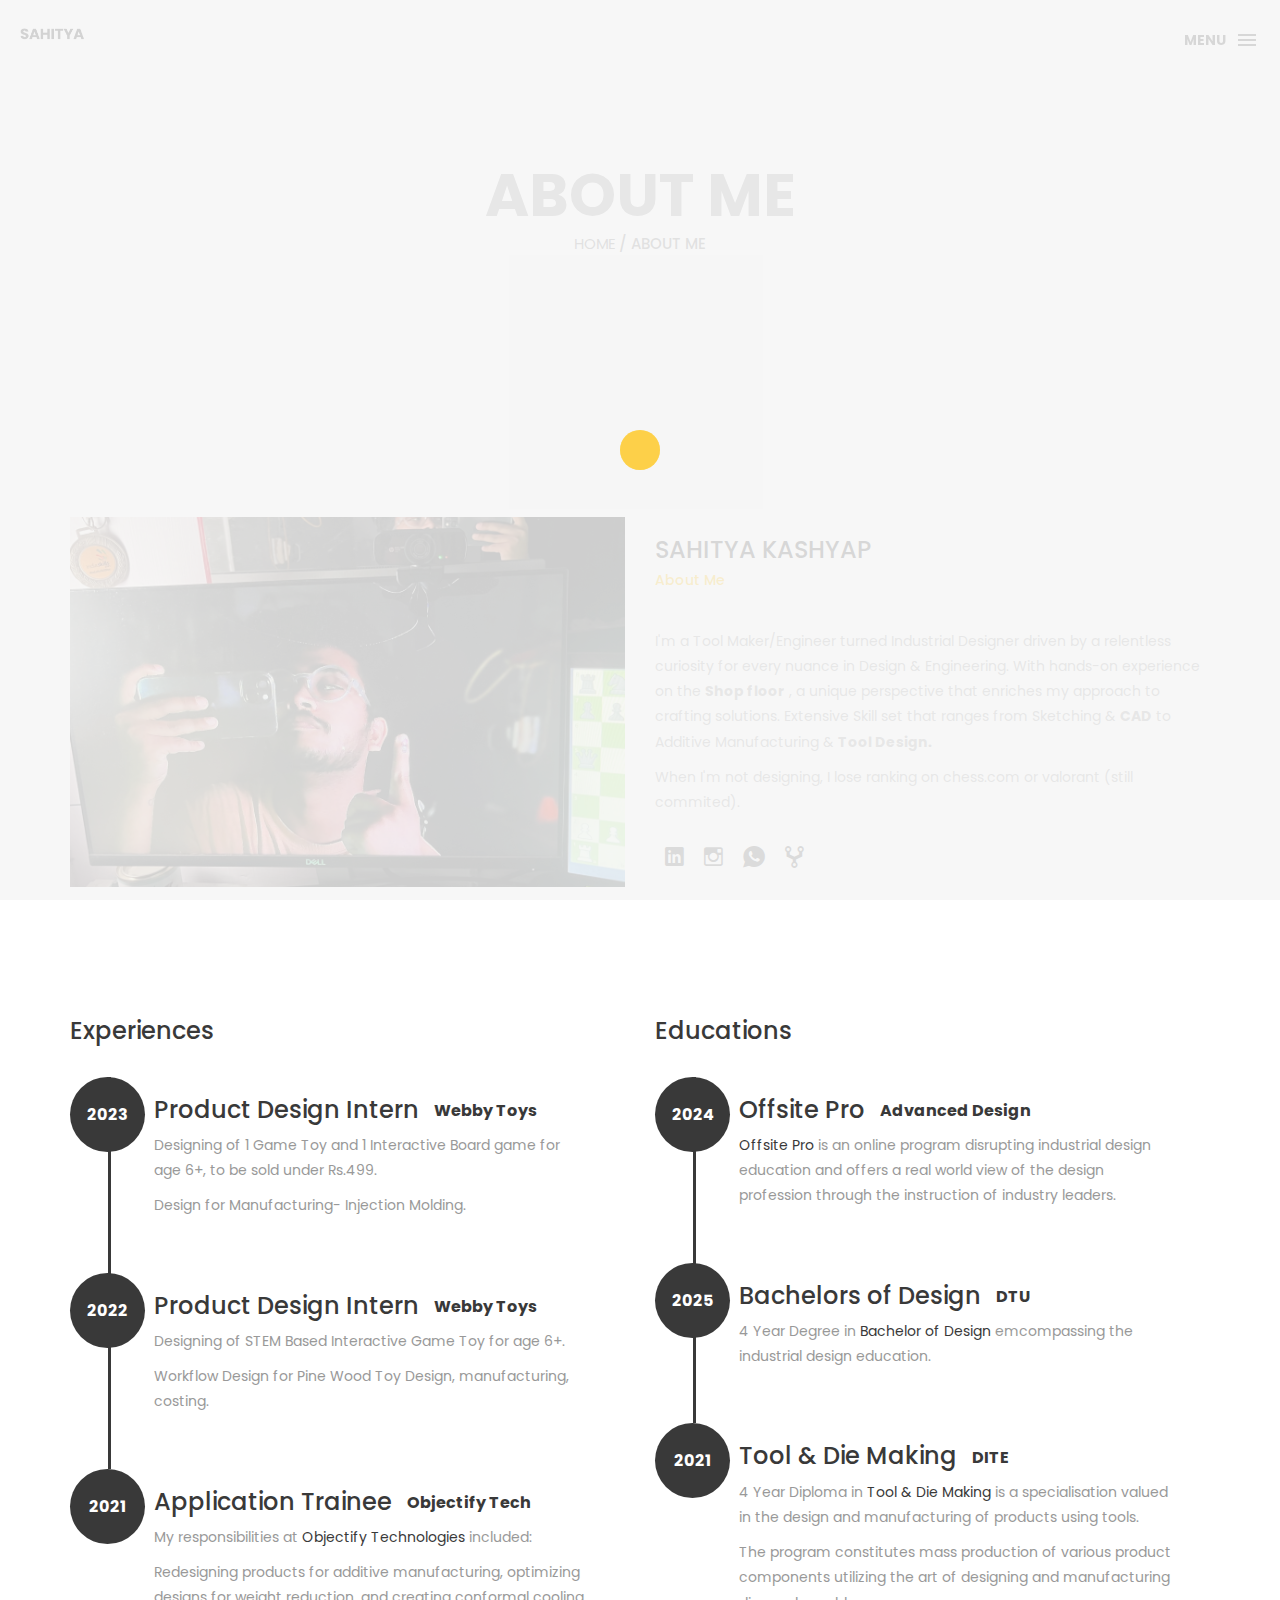
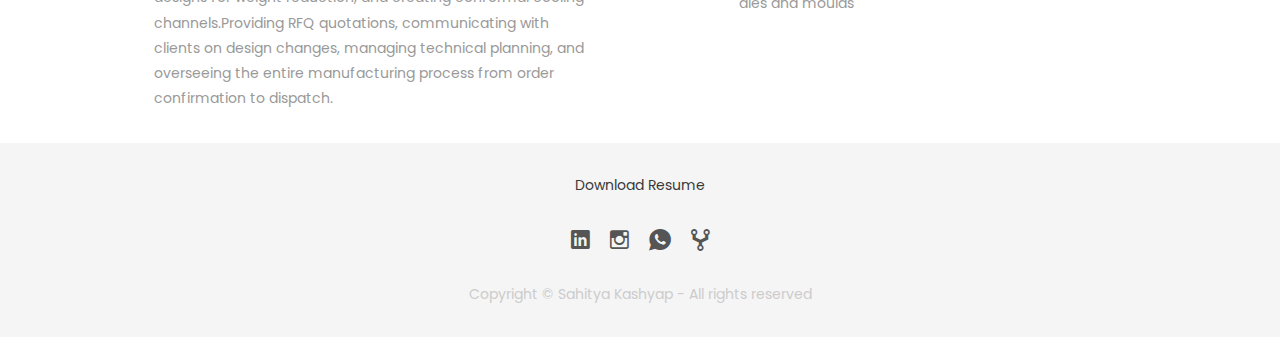
==== about.html @ f67cb6c8 "s" ====
<!DOCTYPE html>
<html lang="en">

<head>
    <meta charset="utf-8">
    <meta http-equiv="X-UA-Compatible" content="IE=edge">
    <meta name="viewport" content="width=device-width, initial-scale=1">
    <!-- The above 3 meta tags *must* come first in the head; any other head content must come *after* these tags -->
    <title>About me | Industrial Design Portfolio</title>
    <meta name="description" content="Passionate Engineer turned Industrial Designer, exploring the nuances of design and engineering with a diverse skillset. Curiosity drives innovation."/>
    <meta name="keyword" content="Industrial Designer, Indian Industrial Designer, Computational Designer, Rhino, Surface Modelling, CAD Expert, CAD, Modelling, Realistic Rendering, Rendering, Designer, Hire Designer, Good Designer, Designer in India, Engineer, Design Engineer"/>
    <meta name="author" content="Sahitya Kashyap"/>
    <link href="https://sahityakashyap.in/" rel="canonical"/>

    <link rel="apple-touch-icon" sizes="180x180" href="favicons/apple-touch-icon.png">
    <link rel="icon" type="image/png" sizes="32x32" href="favicons/favicon-32x32.png">
    <link rel="icon" type="image/png" sizes="16x16" href="favicons/favicon-16x16.png">
    <link rel="icon" type="image/png" sizes="48x48" href="favicons/favicon-48x48.png">
    <link rel="manifest" href="favicons/site.webmanifest">
    <link rel="mask-icon" href="favicons/safari-pinned-tab.svg" color="#5bbad5">
    <link rel="shortcut icon" href="favicons/favicon.ico">

    <!-- Bootstrap -->
    <link href="css/bootstrap.min.css" rel="stylesheet">
    <link href="ionicons/css/ionicons.min.css" rel="stylesheet">

    <!-- main css -->
    <link href="css/style.css" rel="stylesheet">


    <!-- modernizr -->
    <script src="js/modernizr.js"></script>

    <!-- HTML5 shim and Respond.js for IE8 support of HTML5 elements and media queries -->
    <!-- WARNING: Respond.js doesn't work if you view the page via file:// -->
    <!--[if lt IE 9]>
      <script src="https://oss.maxcdn.com/html5shiv/3.7.2/html5shiv.min.js"></script>
      <script src="https://oss.maxcdn.com/respond/1.4.2/respond.min.js"></script>
    <![endif]-->
</head>

<body>

    <!-- Preloader -->
    <div id="preloader">
        <div class="pre-container">
            <div class="spinner">
                <div class="double-bounce1"></div>
                <div class="double-bounce2"></div>
            </div>
        </div>
    </div>
    <!-- end Preloader -->

    <div class="container-fluid"> 
       <!-- box-header -->
        <header class="box-header">
            <div class="box-logo">
                <a href="index.html"><img src="img/logo.png" width="70" alt="Logo"></a>
            </div>
            <!-- box-nav -->
            <a class="box-primary-nav-trigger" href="#0">
                <span class="box-menu-text">Menu</span><span class="box-menu-icon"></span>
            </a>
        </header>
        <!-- end box-header -->
        
        <!-- nav -->
        <nav>
            <ul class="box-primary-nav">
                <!-- <li class="box-label">About me</li> -->
                
                <li><a href="index.html">Intro</a></li>
                <li><a href="about.html">About me</a> <i class="ion-ios-circle-filled color"></i></li>
                <li><a href="services.html">services</a></li>
                <li><a href="portfolio.html">portfolio</a></li>
                <li><a href="contact.html">contact me</a></li>

                <li class="box-label">Follow me</li>

                <li class="box-social"><a href="https://www.linkedin.com/in/sahityakashyap/"><i class="ion-social-linkedin"></i></a></li>
                <li class="box-social"><a href="https://www.instagram.com/sahityakashyap.in/"><i class="ion-social-instagram-outline"></i></a></li>
                <li class="box-social"><a href="https://api.whatsapp.com/send/?phone=8800633820&text&type=phone_number&app_absent=0"><i class="ion-social-whatsapp"></i></a></li>
                <li class="box-social"><a href="https://www.behance.net/sahityakashyap"><i class="ion-network"></i></a></li>
            </ul>
        </nav>
        <!-- end nav -->  
    </div>
    
    <!-- Top bar -->
    <div class="top-bar">
        <h1>About Me</h1>
        <p><a href="#">Home</a> / About me</p>
    </div>
    <!-- end Top bar -->
    
    <!-- Main container -->
    <div class="container main-container clearfix"> 
        <div class="col-md-6">
            <img src="img/My lore.png" class="img-responsive" alt="" />
        </div>
        <div class="col-md-6">
           <h3 class="uppercase">Sahitya Kashyap </h3>
           <h5>About Me</h5>
           <div class="h-30"></div>
            <p>I'm a Tool Maker/Engineer turned Industrial Designer driven by a relentless curiosity for every nuance in Design & Engineering. With hands-on experience on the <b>Shop floor</b> , a unique perspective that enriches my approach to crafting solutions. Extensive Skill set that ranges from Sketching & <b>CAD</b> to Additive Manufacturing & <b>Tool Design.</b></p>

            <p>When I'm not designing, I lose ranking on chess.com or valorant (still commited).</p>
            <div class="h-10"></div>
            <ul class="social-ul">
                <li class="box-social"><a href="https://www.linkedin.com/in/sahityakashyap/"><i class="ion-social-linkedin"></i></a></li>
                <li class="box-social"><a href="https://www.instagram.com/sahityakashyap.in/"><i class="ion-social-instagram-outline"></i></a></li>
                <li class="box-social"><a href="https://api.whatsapp.com/send/?phone=8800633820&text&type=phone_number&app_absent=0"><i class="ion-social-whatsapp"></i></a></li>
                <li class="box-social"><a href="https://www.behance.net/sahityakashyap"><i class="ion-network"></i></a></li>
            </ul>
        </div>
    </div>

    <!-- FEATURES -->
    <section class="resume py-5 d-lg-flex justify-content-center align-items-center" id="resume">
        <div class="container">
            <div class="row">

                <div class="col-lg-6 col-12">
                  <h3 class="mb-4">Experiences</h3>

                    <div class="timeline">
                        <div class="timeline-wrapper">
                             <div class="timeline-yr">
                                  <span>2023</span>
                             </div>
                             <div class="timeline-info">
                                  <h3><span>Product Design Intern</span><small>Webby Toys</small></h3>
                                  <p>Designing of 1 Game Toy and 1 Interactive Board game for age 6+, to be sold under Rs.499.</p>
                                  <p>Design for Manufacturing- Injection Molding.</p>
                             </div>
                        </div>

                        <div class="timeline-wrapper">
                            <div class="timeline-yr">
                                <span>2022</span>
                            </div>
                            <div class="timeline-info">
                                <h3><span>Product Design Intern</span><small>Webby Toys</small></h3>
                                <p>Designing of STEM Based Interactive Game Toy for age 6+.</p>
                                <p>Workflow Design for Pine Wood Toy Design, manufacturing, costing.</p>
                           </div>
                        </div>

                        <div class="timeline-wrapper">
                            <div class="timeline-yr">
                                <span>2021</span>
                            </div>
                            <div class="timeline-info">
                                <h3><span>Application Trainee</span><small>Objectify Tech</small></h3>
                                <p>My responsibilities at<a rel="nofollow" href="https://objectify.co.in/"> Objectify Technologies</a> included:</p>
                                <p>Redesigning products for additive manufacturing, optimizing designs for weight reduction, and creating conformal cooling channels.Providing RFQ quotations, communicating with clients on design changes, managing technical planning, and overseeing the entire manufacturing process from order confirmation to dispatch.</p>
                            </div>
                        </div>

                    </div>
                </div>

                <div class="col-lg-6 col-12">
                  <h3 class="mb-4 mobile-mt-2">Educations</h3>

                    <div class="timeline">
                        <div class="timeline-wrapper">
                             <div class="timeline-yr">
                                  <span>2024</span>
                             </div>
                             <div class="timeline-info">
                                  <h3><span>Offsite Pro</span><small>Advanced Design</small></h3>
                                  <p><a rel="nofollow" href="https://advdes.org/pro">Offsite Pro</a> is an online program disrupting industrial design education and offers a real world view of the design profession through the instruction of industry leaders.</p>
                                </div>
                        </div>

                        <div class="timeline-wrapper">
                            <div class="timeline-yr">
                                <span>2025</span>
                            </div>
                            <div class="timeline-info">
                                <h3><span>Bachelors of Design</span><small>DTU</small></h3>
                                <p>4 Year Degree in<a rel="nofollow" href="https://www.dtu.ac.in/Web/Departments/design/about/index.php"> Bachelor of Design</a> emcompassing the industrial design education.</p>
                            </div>
                        </div>
                        
                        <div class="timeline-wrapper">
                            <div class="timeline-yr">
                                <span>2021</span>
                            </div>
                            <div class="timeline-info">
                                <h3><span>Tool & Die Making</span><small>DITE</small></h3>
                                <p>4 Year Diploma in<a rel="nofollow" href="https://dseu.ac.in/diplomacourse/diploma-in-tool-and-die-making/index.html"> Tool & Die Making </a> is a specialisation valued in the design and manufacturing of products using tools.</p>
                                <p>The program constitutes mass production of various product components utilizing the art of designing and manufacturing dies and moulds</p>
                            </div>
                        </div>

                    </div>
                </div>
                
            </div>
        </div>
    </section>
    <!-- end Main container -->


    <!-- footer -->
    <footer>
        <p><a rel="nofollow" href="https://drive.usercontent.google.com/download?id=1GEXtBntq0FdfXy9fyE4nS1nMZt630KIo&export=download&authuser=1">Download Resume</a></p>
        <div class="h-10"></div>
        <ul class="social-ul">
            <li class="box-social"><a href="https://www.linkedin.com/in/sahityakashyap/"><i class="ion-social-linkedin"></i></a></li>
            <li class="box-social"><a href="https://www.instagram.com/sahityakashyap.in/"><i class="ion-social-instagram-outline"></i></a></li>
            <li class="box-social"><a href="https://api.whatsapp.com/send/?phone=8800633820&text&type=phone_number&app_absent=0"><i class="ion-social-whatsapp"></i></a></li>
            <li class="box-social"><a href="https://www.behance.net/sahityakashyap"><i class="ion-network"></i></a></li>
        </ul>
        </div>
        <div class="container-fluid">
            <p class="copyright">Copyright © Sahitya Kashyap - All rights reserved</p>
        </div>
    </footer>
    <!-- end footer -->
    
    <!-- back to top -->
    <a href="#0" class="cd-top"><i class="ion-android-arrow-up"></i></a>
    <!-- end back to top -->



    <!-- jQuery -->
    <script src="js/jquery-2.1.1.js"></script>
    <!--  plugins -->
    <script src="js/bootstrap.min.js"></script>
    <script src="js/menu.js"></script>
    <script src="js/animated-headline.js"></script>
    <script src="js/isotope.pkgd.min.js"></script>


    <!--  custom script -->
    <script src="js/custom.js"></script>

</body>

</html>
---- css/style.css ----
/*
* Box Theme
* Created by : Ahmed Eissa
* website : www.ahmedessa.net
* behance : https://www.behance.net/3essa
*/


/* Table of Content
==================================================
	- Google fonts & font family -
	- General -
    - typography -
    - Preloader -
	- Header -
    - box intro section -
    - Portfoilo section -
    - Footer -
    - About page -
    - Services page -
    - contact page -
    - Portfolio single page -
    - Responsive media queries -
*/


/* Google fonts & font family
==================================================*/

@import url(https://fonts.googleapis.com/css?family=Poppins:400,500,600,700);

/* General
==================================================*/

html,
body {
    height: 100%;
    font-family: 'Poppins', sans-serif;
    line-height: 1.8;
    color: #999
}

.no-padding {
    padding-left: 0;
    padding-right: 0;
}

.no-padding [class^="col-"] {
    padding-left: 0;
    padding-right: 0;
}

.main-container {
    padding: 100px 0;
}

.center {
    text-align: center;
}

a {
    -webkit-transition: all .3s;
    transition: all .3s
}

.uppercase {
    text-transform: uppercase;
}

.h-30 {
    height: 30px
}

.h-10 {
    height: 10px
}

.color {
    color: #ffbf00;
    font-size: 11px;
}


/* typography
==================================================*/

h1 {
    color: #232323;
    font-size: 60px;
    text-transform: uppercase;
}

h3 {
    color: #393939;
}

h5 {
    color: #ffbf00;
}


/* preloader
==================================================*/

#preloader {
    position: fixed;
    top: 0;
    left: 0;
    right: 0;
    bottom: 0;
    background-color: #f5f5f5;
    /* change if the mask should be a color other than white */
    z-index: 1000;
    /* makes sure it stays on top */
}

.pre-container {
    position: absolute;
    left: 50%;
    top: 50%;
    bottom: auto;
    right: auto;
    -webkit-transform: translateX(-50%) translateY(-50%);
    transform: translateX(-50%) translateY(-50%);
    text-align: center;
}

.spinner {
    width: 40px;
    height: 40px;
    position: relative;
    margin: 100px auto;
}

.double-bounce1,
.double-bounce2 {
    width: 100%;
    height: 100%;
    border-radius: 50%;
    background-color: #ffbf00;
    opacity: 0.6;
    position: absolute;
    top: 0;
    left: 0;
    -webkit-animation: bounce 2.0s infinite ease-in-out;
    animation: bounce 2.0s infinite ease-in-out;
}

.double-bounce2 {
    -webkit-animation-delay: -0.1s;
    animation-delay: -0.1s;
}

@-webkit-keyframes bounce {
    0%,
    100% {
        -webkit-transform: scale(0.0)
    }
    50% {
        -webkit-transform: scale(1.0)
    }
}

@keyframes bounce {
    0%,
    100% {
        transform: scale(0.0);
        -webkit-transform: scale(0.0);
    }
    50% {
        transform: scale(1.0);
        -webkit-transform: scale(1.0);
    }
}


/* headr
==================================================*/

.box-header {
    position: absolute;
    top: 0;
    left: 0;
    background: rgba(255, 255, 255, 0.95);
    height: 50px;
    width: 100%;
    z-index: 3;
    box-shadow: 0 1px 2px rgba(0, 0, 0, 0.3);
    -webkit-font-smoothing: antialiased;
    -moz-osx-font-smoothing: grayscale;
}

.box-header {
    height: 80px;
    background: transparent;
    box-shadow: none;
}

.box-header {
    -webkit-transition: background-color 0.3s;
    transition: background-color 0.3s;
    -webkit-transform: translate3d(0, 0, 0);
    transform: translate3d(0, 0, 0);
    -webkit-backface-visibility: hidden;
    backface-visibility: hidden;
}

.box-header.is-fixed {
    position: fixed;
    top: -80px;
    background-color: rgba(255, 255, 255, 0.96);
    -webkit-transition: -webkit-transform 0.3s;
    transition: -webkit-transform 0.3s;
    transition: transform 0.3s;
    transition: transform 0.3s, -webkit-transform 0.3s;
}

.box-header.is-visible {
    -webkit-transform: translate3d(0, 100%, 0);
    transform: translate3d(0, 100%, 0);
}

.box-header.menu-is-open {
    background-color: rgba(255, 255, 255, 0.96);
}

.box-logo {
    display: block;
    padding: 20px;
}

.box-primary-nav-trigger {
    position: absolute;
    right: 0;
    top: 0;
    height: 100%;
    width: 50px;
    background-color: #fff;
}

.box-primary-nav-trigger .box-menu-text {
    color: #393939;
    text-transform: uppercase;
    font-weight: 700;
    display: none;
}

.box-primary-nav-trigger .box-menu-icon {
    display: inline-block;
    position: absolute;
    left: 50%;
    top: 50%;
    bottom: auto;
    right: auto;
    -webkit-transform: translateX(-50%) translateY(-50%);
    transform: translateX(-50%) translateY(-50%);
    width: 18px;
    height: 2px;
    background-color: #393939;
    -webkit-transition: background-color 0.3s;
    transition: background-color 0.3s;
    list-style: none;
}

.box-primary-nav-trigger .box-menu-icon::before,
.box-primary-nav-trigger .box-menu-icon:after {
    content: '';
    width: 100%;
    height: 100%;
    position: absolute;
    background-color: #393939;
    right: 0;
    -webkit-transition: -webkit-transform .3s, top .3s, background-color 0s;
    -webkit-transition: top .3s, background-color 0s, -webkit-transform .3s;
    transition: top .3s, background-color 0s, -webkit-transform .3s;
    transition: transform .3s, top .3s, background-color 0s;
    transition: transform .3s, top .3s, background-color 0s, -webkit-transform .3s;
}

.box-primary-nav-trigger .box-menu-icon::before {
    top: -5px;
}

.box-primary-nav-trigger .box-menu-icon::after {
    top: 5px;
}

.box-primary-nav-trigger .box-menu-icon.is-clicked {
    background-color: rgba(255, 255, 255, 0);
}

.box-primary-nav-trigger .box-menu-icon.is-clicked::before,
.box-primary-nav-trigger .box-menu-icon.is-clicked::after {
    background-color: 393939;
}

.box-primary-nav-trigger .box-menu-icon.is-clicked::before {
    top: 0;
    -webkit-transform: rotate(135deg);
    transform: rotate(135deg);
}

.box-primary-nav-trigger .box-menu-icon.is-clicked::after {
    top: 0;
    -webkit-transform: rotate(225deg);
    transform: rotate(225deg);
}

.box-primary-nav-trigger {
    width: 100px;
    padding-left: 1em;
    background-color: transparent;
    height: 30px;
    line-height: 30px;
    right: 10px;
    top: 50%;
    bottom: auto;
    -webkit-transform: translateY(-50%);
    transform: translateY(-50%);
}

.box-primary-nav-trigger .box-menu-text {
    display: inline-block;
}

.box-primary-nav-trigger .box-menu-icon {
    left: auto;
    right: 1em;
    -webkit-transform: translateX(0) translateY(-50%);
    transform: translateX(0) translateY(-50%);
}

.box-primary-nav {
    position: fixed;
    left: 0;
    top: 0;
    height: 100%;
    width: 100%;
    background: rgba(0, 0, 0, 0.96);
    z-index: 2;
    text-align: center;
    padding: 50px 0;
    -webkit-backface-visibility: hidden;
    backface-visibility: hidden;
    overflow: auto;
    -webkit-overflow-scrolling: touch;
    -webkit-transform: translateY(-100%);
    transform: translateY(-100%);
    -webkit-transition-property: -webkit-transform;
    transition-property: -webkit-transform;
    transition-property: transform;
    transition-property: transform, -webkit-transform;
    -webkit-transition-duration: 0.4s;
    transition-duration: 0.4s;
    list-style: none;
}

.box-primary-nav li {
    font-size: 22px;
    font-size: 1.375rem;
    font-weight: 300;
    -webkit-font-smoothing: antialiased;
    -moz-osx-font-smoothing: grayscale;
    margin: .2em 0;
    text-transform: capitalize;
}

.box-primary-nav a {
    display: inline-block;
    padding: .4em 1em;
    border-radius: 0.25em;
    -webkit-transition: all 0.2s;
    transition: all 0.2s;
    color: #fff;
    text-decoration: none;
    font-weight: bold;
}
.box-primary-nav a:focus {
    outline: none;
}

.no-touch .box-primary-nav a:hover {
    text-decoration: none;
    color: #ddd;
}

.box-primary-nav .box-label {
    color: #ffbf00;
    text-transform: uppercase;
    font-weight: 700;
    font-size: 17px;
    margin: 2.4em 0 .8em;
}

.box-primary-nav .box-social {
    display: inline-block;
    margin: 10px .4em;
}

.box-primary-nav .box-social a {
    width: 30px;
    height: 30px;
    padding: 0;
    font-size: 30px
}

.box-primary-nav.is-visible {
    -webkit-transform: translateY(0);
    transform: translateY(0);
}

.box-primary-nav {
    padding: 150px 0 0;
}

.box-primary-nav li {
    font-size: 18px;
}


/* box-intro
==================================================*/

.box-intro {
    text-align: center;
    display: table;
    height: 100vh;
    width: 100%;
}

.box-intro .table-cell {
    display: table-cell;
    vertical-align: middle;
}

.box-intro em {
    font-style: normal;
    text-transform: uppercase
}

b i:last-child {
    color: #ffbf00 !important;
}

.box-intro h5 {
    letter-spacing: 4px;
    text-transform: uppercase;
    color: #999;
    line-height: 1.7
}


/* mouse effect */

.mouse {
    position: absolute;
    width: 22px;
    height: 42px;
    bottom: 40px;
    left: 50%;
    margin-left: -12px;
    border-radius: 15px;
    border: 2px solid #888;
    -webkit-animation: intro 1s;
    animation: intro 1s;
}

.scroll {
    display: block;
    width: 3px;
    height: 3px;
    margin: 6px auto;
    border-radius: 4px;
    background: #888;
    -webkit-animation: finger 2s infinite;
    animation: finger 2s infinite;
}

@-webkit-keyframes intro {
    0% {
        opacity: 0;
        -webkit-transform: translateY(40px);
        transform: translateY(40px);
    }
    100% {
        opacity: 1;
        -webkit-transform: translateY(0);
        transform: translateY(0);
    }
}

@keyframes intro {
    0% {
        opacity: 0;
        -webkit-transform: translateY(40px);
        transform: translateY(40px);
    }
    100% {
        opacity: 1;
        -webkit-transform: translateY(0);
        transform: translateY(0);
    }
}

@-webkit-keyframes finger {
    0% {
        opacity: 1;
    }
    100% {
        opacity: 0;
        -webkit-transform: translateY(20px);
        transform: translateY(20px);
    }
}

@keyframes finger {
    0% {
        opacity: 1;
    }
    100% {
        opacity: 0;
        -webkit-transform: translateY(20px);
        transform: translateY(20px);
    }
}


/* text rotate */

.box-headline {
    font-size: 130px;
    line-height: 1.0;
}

.box-words-wrapper {
    display: inline-block;
    position: relative;
}

.box-words-wrapper b {
    display: inline-block;
    position: absolute;
    white-space: nowrap;
    left: 0;
    top: 0;
}

.box-words-wrapper b.is-visible {
    position: relative;
}

.no-js .box-words-wrapper b {
    opacity: 0;
}

.no-js .box-words-wrapper b.is-visible {
    opacity: 1;
}

.box-headline.rotate-2 .box-words-wrapper {
    -webkit-perspective: 300px;
    perspective: 300px;
}

.box-headline.rotate-2 i,
.box-headline.rotate-2 em {
    display: inline-block;
    -webkit-backface-visibility: hidden;
    backface-visibility: hidden;
}

.box-headline.rotate-2 b {
    opacity: 0;
}

.box-headline.rotate-2 i {
    -webkit-transform-style: preserve-3d;
    transform-style: preserve-3d;
    -webkit-transform: translateZ(-20px) rotateX(90deg);
    transform: translateZ(-20px) rotateX(90deg);
    opacity: 0;
}

.is-visible .box-headline.rotate-2 i {
    opacity: 1;
}

.box-headline.rotate-2 i.in {
    -webkit-animation: box-rotate-2-in 0.4s forwards;
    animation: box-rotate-2-in 0.4s forwards;
}

.box-headline.rotate-2 i.out {
    -webkit-animation: box-rotate-2-out 0.4s forwards;
    animation: box-rotate-2-out 0.4s forwards;
}

.box-headline.rotate-2 em {
    -webkit-transform: translateZ(20px);
    transform: translateZ(20px);
}

.no-csstransitions .box-headline.rotate-2 i {
    -webkit-transform: rotateX(0deg);
    transform: rotateX(0deg);
    opacity: 0;
}

.no-csstransitions .box-headline.rotate-2 i em {
    -webkit-transform: scale(1);
    transform: scale(1);
}

.no-csstransitions .box-headline.rotate-2 .is-visible i {
    opacity: 1;
}

@-webkit-keyframes box-rotate-2-in {
    0% {
        opacity: 0;
        -webkit-transform: translateZ(-20px) rotateX(90deg);
    }
    60% {
        opacity: 1;
        -webkit-transform: translateZ(-20px) rotateX(-10deg);
    }
    100% {
        opacity: 1;
        -webkit-transform: translateZ(-20px) rotateX(0deg);
    }
}

@keyframes box-rotate-2-in {
    0% {
        opacity: 0;
        -webkit-transform: translateZ(-20px) rotateX(90deg);
        transform: translateZ(-20px) rotateX(90deg);
    }
    60% {
        opacity: 1;
        -webkit-transform: translateZ(-20px) rotateX(-10deg);
        transform: translateZ(-20px) rotateX(-10deg);
    }
    100% {
        opacity: 1;
        -webkit-transform: translateZ(-20px) rotateX(0deg);
        transform: translateZ(-20px) rotateX(0deg);
    }
}

@-webkit-keyframes box-rotate-2-out {
    0% {
        opacity: 1;
        -webkit-transform: translateZ(-20px) rotateX(0);
    }
    60% {
        opacity: 0;
        -webkit-transform: translateZ(-20px) rotateX(-100deg);
    }
    100% {
        opacity: 0;
        -webkit-transform: translateZ(-20px) rotateX(-90deg);
    }
}

@keyframes box-rotate-2-out {
    0% {
        opacity: 1;
        -webkit-transform: translateZ(-20px) rotateX(0);
        transform: translateZ(-20px) rotateX(0);
    }
    60% {
        opacity: 0;
        -webkit-transform: translateZ(-20px) rotateX(-100deg);
        transform: translateZ(-20px) rotateX(-100deg);
    }
    100% {
        opacity: 0;
        -webkit-transform: translateZ(-20px) rotateX(-90deg);
        transform: translateZ(-20px) rotateX(-90deg);
    }
}


/* portfolio section
==================================================*/

.portfolio .categories-grid span {
    font-size: 30px;
    margin-bottom: 30px;
    display: inline-block;
}

.portfolio .categories-grid .categories ul li {
    list-style: none;
    margin: 20px 0;
}

.portfolio .categories-grid .categories ul li a {
    display: inline-block;
    color: #60606e;
    padding: 0 10px;
    margin: 0 10px;
    -webkit-transition: all .2s ease-in-out .2s;
    transition: all .2s ease-in-out .2s;
}

.portfolio .categories-grid .categories ul li a:hover,
.portfolio .categories-grid .categories ul li a:focus {
    text-decoration: none;
}

.portfolio .categories-grid .categories ul li a.active {
    margin-left: 0;
    background-color: #ffbf00;
    padding: 0px 20px;
    color: white;
    border-radius: 25px;
    text-decoration: none;
}

.portfolio_filter {
    padding-left: 0;
}

.portfolio_item {
    position: relative;
    overflow: hidden;
    display: block;
}

.portfolio_item .portfolio_item_hover {
    position: absolute;
    top: 0px;
    left: 0px;
    height: 100%;
    width: 100%;
    background-color: rgba(0, 0, 0, .8);
    -webkit-transform: translate(-100%);
    transform: translate(-100%);
    opacity: 0;
    -webkit-transition: all .2s ease-in-out;
    transition: all .2s ease-in-out;
}

.portfolio_item .portfolio_item_hover .item_info {
    text-align: center;
    position: absolute;
    top: 50%;
    left: 50%;
    -webkit-transform: translate(-50%, -50%);
    transform: translate(-50%, -50%);
    padding: 10px;
    width: 100%;
    font-weight: bold;
}

.portfolio_item .portfolio_item_hover .item_info span {
    display: block;
    color: #fff;
    font-size: 18px;
    -webkit-transform: translateX(-100px);
    transform: translateX(-100px);
    -webkit-transition: all .2s ease-in-out .2s;
    transition: all .2s ease-in-out .2s;
    opacity: 0;
}

.portfolio_item .portfolio_item_hover .item_info em {
    font-style: normal;
    display: inline-block;
    background-color: #ffbf00;
    padding: 5px 20px;
    border-radius: 25px;
    color: #333;
    margin-top: 10px;
    -webkit-transform: translateX(-100px);
    transform: translateX(-100px);
    -webkit-transition: all .3s ease-in-out .3s;
    transition: all .3s ease-in-out .3s;
    opacity: 0;
    font-size: 10px;
    letter-spacing: 2px;
}

.portfolio_item:hover .portfolio_item_hover {
    opacity: 1;
    -webkit-transform: translateX(0);
    transform: translateX(0);
}

.portfolio_item:hover .item_info em,
.portfolio_item:hover .item_info span {
    opacity: 1;
    -webkit-transform: translateX(0);
    transform: translateX(0);
}

.portfolio .categories-grid .categories ul li {
    float: left;
}

.portfolio .categories-grid .categories ul li a {
    padding: 0 10px;
    -webkit-transition: all .2s ease-in-out .2s;
    transition: all .2s ease-in-out .2s;
}

.portfolio_filter {
    padding-left: 0;
    display: inline-block;
    margin: 0 auto;
    text-align: center;
    margin-bottom: 50px;
}

.portfolio-inner {
    padding-bottom: 0 !important;
    padding-top: 55px;
}


/* footer
==================================================*/

footer {
    padding: 30px 0;
    text-align: center;
    background: #f5f5f5
}

.copyright {
    color: #ccc;
    margin-bottom: 0;
}

footer img {
    margin: 0 auto;
}


/* backto top
==================================================*/

.cd-top {
    display: inline-block;
    height: 40px;
    width: 40px;
    position: fixed;
    bottom: 20px;
    line-height: 40px;
    font-size: 20px;
    right: 10px;
    text-align: center;
    color: #fff;
    background: rgba(255, 191, 0, 0.8);
    visibility: hidden;
    opacity: 0;
    -webkit-transition: opacity .3s 0s, visibility 0s .3s;
    transition: opacity .3s 0s, visibility 0s .3s;
}

.cd-top.cd-is-visible,
.cd-top.cd-fade-out,
.no-touch .cd-top:hover {
    -webkit-transition: opacity .3s 0s, visibility 0s 0s;
    transition: opacity .3s 0s, visibility 0s 0s;
}

.cd-top.cd-is-visible {
    /* the button becomes visible */
    visibility: visible;
    opacity: 1;
}

.cd-top.cd-fade-out {
    opacity: .5;
}

.no-touch .cd-top:hover,
.no-touch .cd-top:focus {
    background-color: #ffbf00;
    opacity: 1;
    color: #fff;
}


/* About page
==================================================*/

.top-bar {
    color: #333;
    padding: 150px 0 150px;
    background: -webkit-linear-gradient( rgba(255, 255, 255, .8), rgba(255, 255, 255, .8)), url(../img/01.jpg);
    background: linear-gradient( rgba(255, 255, 255, .8), rgba(255, 255, 255, .8)), url(../img/01.jpg);
    background-size: cover;
    background-attachment: fixed;
    background-position: center center;
    text-align: center;
}

.top-bar h1 {
    font-size: 60px;
    text-transform: uppercase;
    font-weight: 700;
    color: #999;
    line-height: 50px;
}

.top-bar p {
    font-size: 15px;
    text-transform: uppercase;
    font-weight: 500;
    color: #777;
}

.top-bar p a {
    color: #777;
}

.top-bar p a:hover,
.top-bar p a:focus {
    color: #555;
    text-decoration: none;
}

.social-ul {
    list-style: none;
    display: inline-block;
    padding-left: 0;
}

.social-ul li {
    margin: 0 10px;
    float: left;
}

.social-ul li a {
    font-size: 25px;
    color: #555;
    -webkit-transition: all .3s;
    transition: all .3s;
}

.social-ul li a:hover {
    color: #888;
}

a {
    font-weight: normal;
    text-decoration: none !important;
    transition: all 0.4s ease;
    color: #393939;
  }
  a:hover {
    color: #ffbf00 !important;
  }

.timeline-wrapper {
    position: relative;
    padding: 22px 0;
  }
  .timeline-wrapper:last-child:before {
    height: 0;
  }
  .timeline-wrapper:before {
    content: "";
    background: #393939;
    width: 3px;
    height: 100%;
    position: absolute;
    left: 38px;
  }
  
  .timeline-yr {
    background: #393939;
    border-radius: 100%;
    position: absolute;
    width: 75px;
    height: 75px;
    line-height: 75px;
    text-align: center;
  }
  .timeline-yr span {
    color: #ffffff;
    font-size: 16px;
    font-weight: bold;
    display: block;
    line-height: 75px;
  }
  
  .timeline-info {
    display: inline-block;
    vertical-align: top;
    max-width: 432px;
    margin-left: 6em;
  }
  .timeline-info small {
    color: #393939;
    font-size: 16px;
    font-weight: bold;
    display: inline-block;
    vertical-align: middle;
    margin-left: 15px;
  }

/* Services page
==================================================*/

.size-50 {
    font-size: 50px;
}

.service-box {
    margin-bottom: 30px;
}

.service-box h3 {
    margin-top: 0;
}


/* contact page
==================================================*/

.details-text i {
    margin-right: 10px;
}

.textarea-contact {
    height: 200px;
    width: 100%;
    border: solid 1px rgba(0, 0, 0, .1);
    position: relative;
}

.textarea-contact textarea {
    height: 100%;
    width: 100%;
    border: 0;
    padding: 20px;
    background-color: transparent;
    float: left;
    z-index: 2;
    font-size: 14px;
    color: #9a9a9a;
    resize: none;
}

.textarea-contact > span {
    position: absolute;
    top: 20px;
    left: 20px;
    -webkit-transform: translateY(-50%);
    transform: translateY(-50%);
    font-size: 12px;
    text-transform: uppercase;
    color: #cdcdcd;
    -webkit-transition: all .2s ease-in-out;
    transition: all .2s ease-in-out;
    z-index: 1;
}

.input-contact {
    height: 40px;
    width: 100%;
    border: solid 1px rgba(0, 0, 0, .1);
    position: relative;
    margin-bottom: 30px;
}

.input-contact input[type="text"] {
    height: 100%;
    width: 100%;
    border: 0;
    padding: 0 20px;
    float: left;
    position: relative;
    background-color: transparent;
    z-index: 2;
    font-size: 14px;
    color: #9a9a9a;
}

.input-contact > span {
    position: absolute;
    top: 50%;
    left: 20px;
    -webkit-transform: translateY(-50%);
    transform: translateY(-50%);
    font-size: 12px;
    text-transform: uppercase;
    color: #cdcdcd;
    -webkit-transition: all .2s ease-in-out;
    transition: all .2s ease-in-out;
    z-index: 1;
}

.input-contact > span.active,
.textarea-contact > span.active {
    color: #ffbf00;
    font-size: 10px;
    top: 0px;
    left: 5px;
    background-color: #fff;
    padding: 5px
}

input:focus,
textarea:focus {
    outline: none;
}

.contact-info {
    margin-top: 20px;
}

.contact-info i {
    height: 30px;
    width: 30px;
    display: inline-block;
    background: #ffbf00;
    text-align: center;
    line-height: 33px;
    margin-right: 10px;
    color: #fff;
    font-size: 21px;
}

.contact-info p {
    display: inline-block;
    margin-right: 20px;
}

.btn-box {
    background: #ffbf00;
    padding: 10px 50px;
    border-radius: 0;
    color: #fff;
    margin-top: 20px;
    text-transform: uppercase;
    letter-spacing: 2px;
    font-weight: 500;
}

.btn-box:hover,
.btn-box:focus {
    background: #F5B700;
    color: #fff;
}


/* single project page
==================================================*/

.cat-ul {
    padding-left: 0;
    list-style: none
}

.cat-ul li i {
    margin-right: 10px;
    color: #ffbf00;
}

.video-container{
    position: relative;
    width: 80%;
    margin: auto;
    padding-bottom: 56.25%;
    height: 0;
  }

  .video-container iframe{
    position: absolute;
    top: 0;
    left: 0;
    width: 100%;
    height: 100%;
  }

  .embeded{
    position: relative;
    width: 60%;
    margin: auto;
    padding-bottom: 40%;
    height: 0;
  }

  .embeded iframe{
    position: absolute;
    top: 0;
    left: 0;
    width: 100%;
    height: 100%;
  }


/* Responsive media queries
==================================================*/

@media (max-width: 991px) {
    .portfolio .categories-grid span {
        margin-bottom: 0;
        text-align: center;
        width: 100%;
    }
    .portfolio .categories-grid .categories ul li {
        text-align: center;
    }
    .portfolio .categories-grid .categories ul li a {
        margin-left: 0;
    }
    .col-md-6 h3 {
        margin-top: 30px;
    }
}

@media only screen and (max-width: 670px) {
    .box-headline {
        font-size: 100px;
    }
    .box-intro h5 {
        font-size: 12px;
    }
    .box-primary-nav a {
        padding: 5px 1em;
        font-size: 14px;
    }
    .box-primary-nav {
        padding: 80px 0 0;
    }
    .box-primary-nav .box-social a {
        font-size: 23px;
    }
    .top-bar h1 {
        font-size: 40px;
        line-height: 30px;
    }
    .portfolio .categories-grid .categories ul li {
        float: none;
    }
}

@media only screen and (max-width: 520px) {
    .box-headline {
        font-size: 80px;
    }
    .box-intro h5 {
        font-size: 12px;
    }
    .main-container {
        padding: 50px 0;
    }
}

@media only screen and (max-width: 420px) {
    .box-headline {
        font-size: 50px;
    }
    .box-intro h5 {
        font-size: 12px;
    }
    .top-bar h1 {
        font-size: 30px;
        line-height: 30px;
    }
}
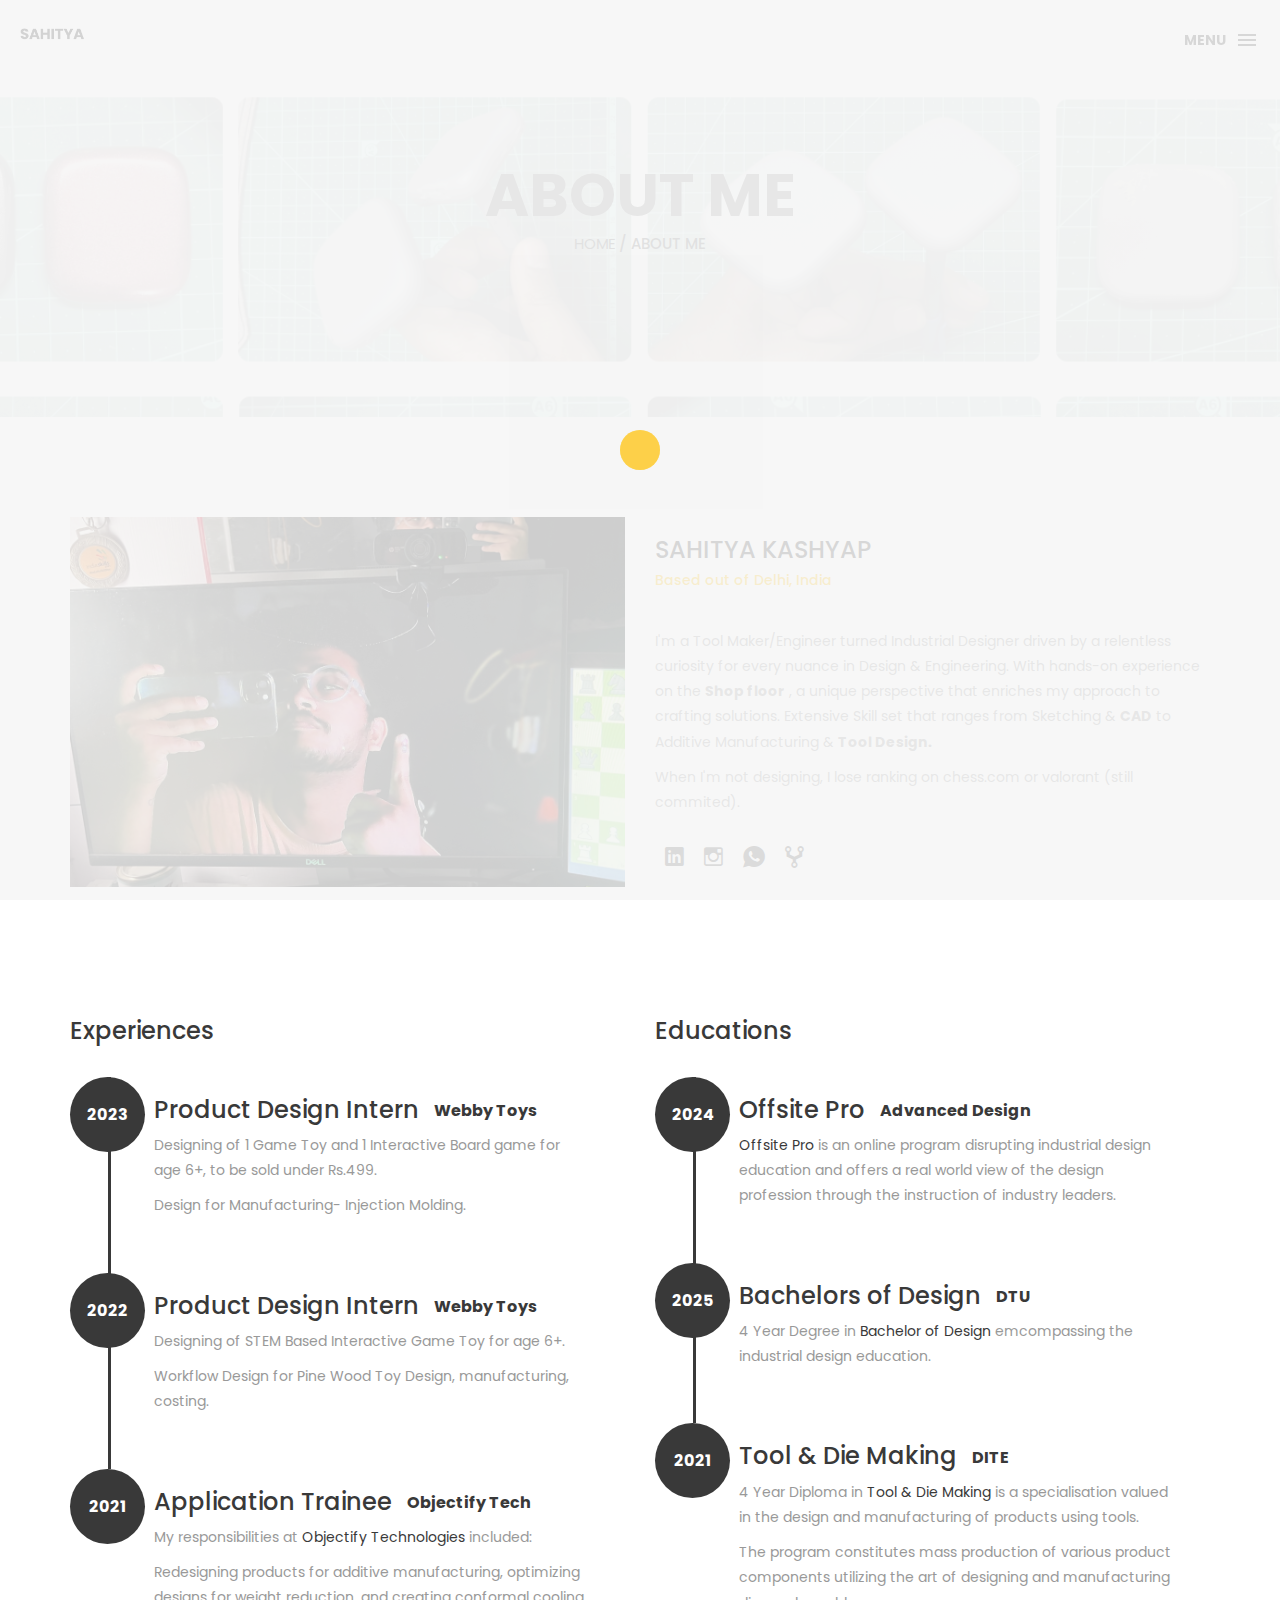
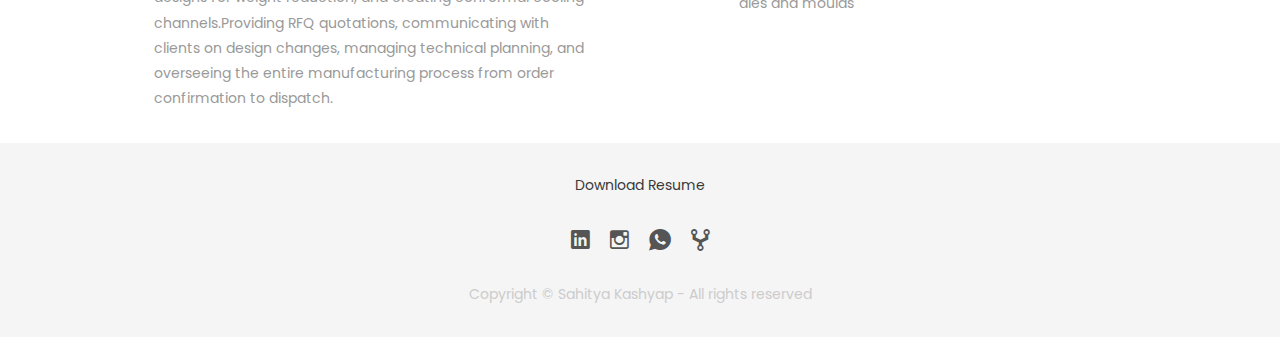
==== commit b71e3f3b: "s" ====
--- a/about.html
+++ b/about.html
@@ -101,7 +101,7 @@
         </div>
         <div class="col-md-6">
            <h3 class="uppercase">Sahitya Kashyap </h3>
-           <h5>About Me</h5>
+           <h5>Based out of Delhi, India</h5>
            <div class="h-30"></div>
             <p>I'm a Tool Maker/Engineer turned Industrial Designer driven by a relentless curiosity for every nuance in Design & Engineering. With hands-on experience on the <b>Shop floor</b> , a unique perspective that enriches my approach to crafting solutions. Extensive Skill set that ranges from Sketching & <b>CAD</b> to Additive Manufacturing & <b>Tool Design.</b></p>
 
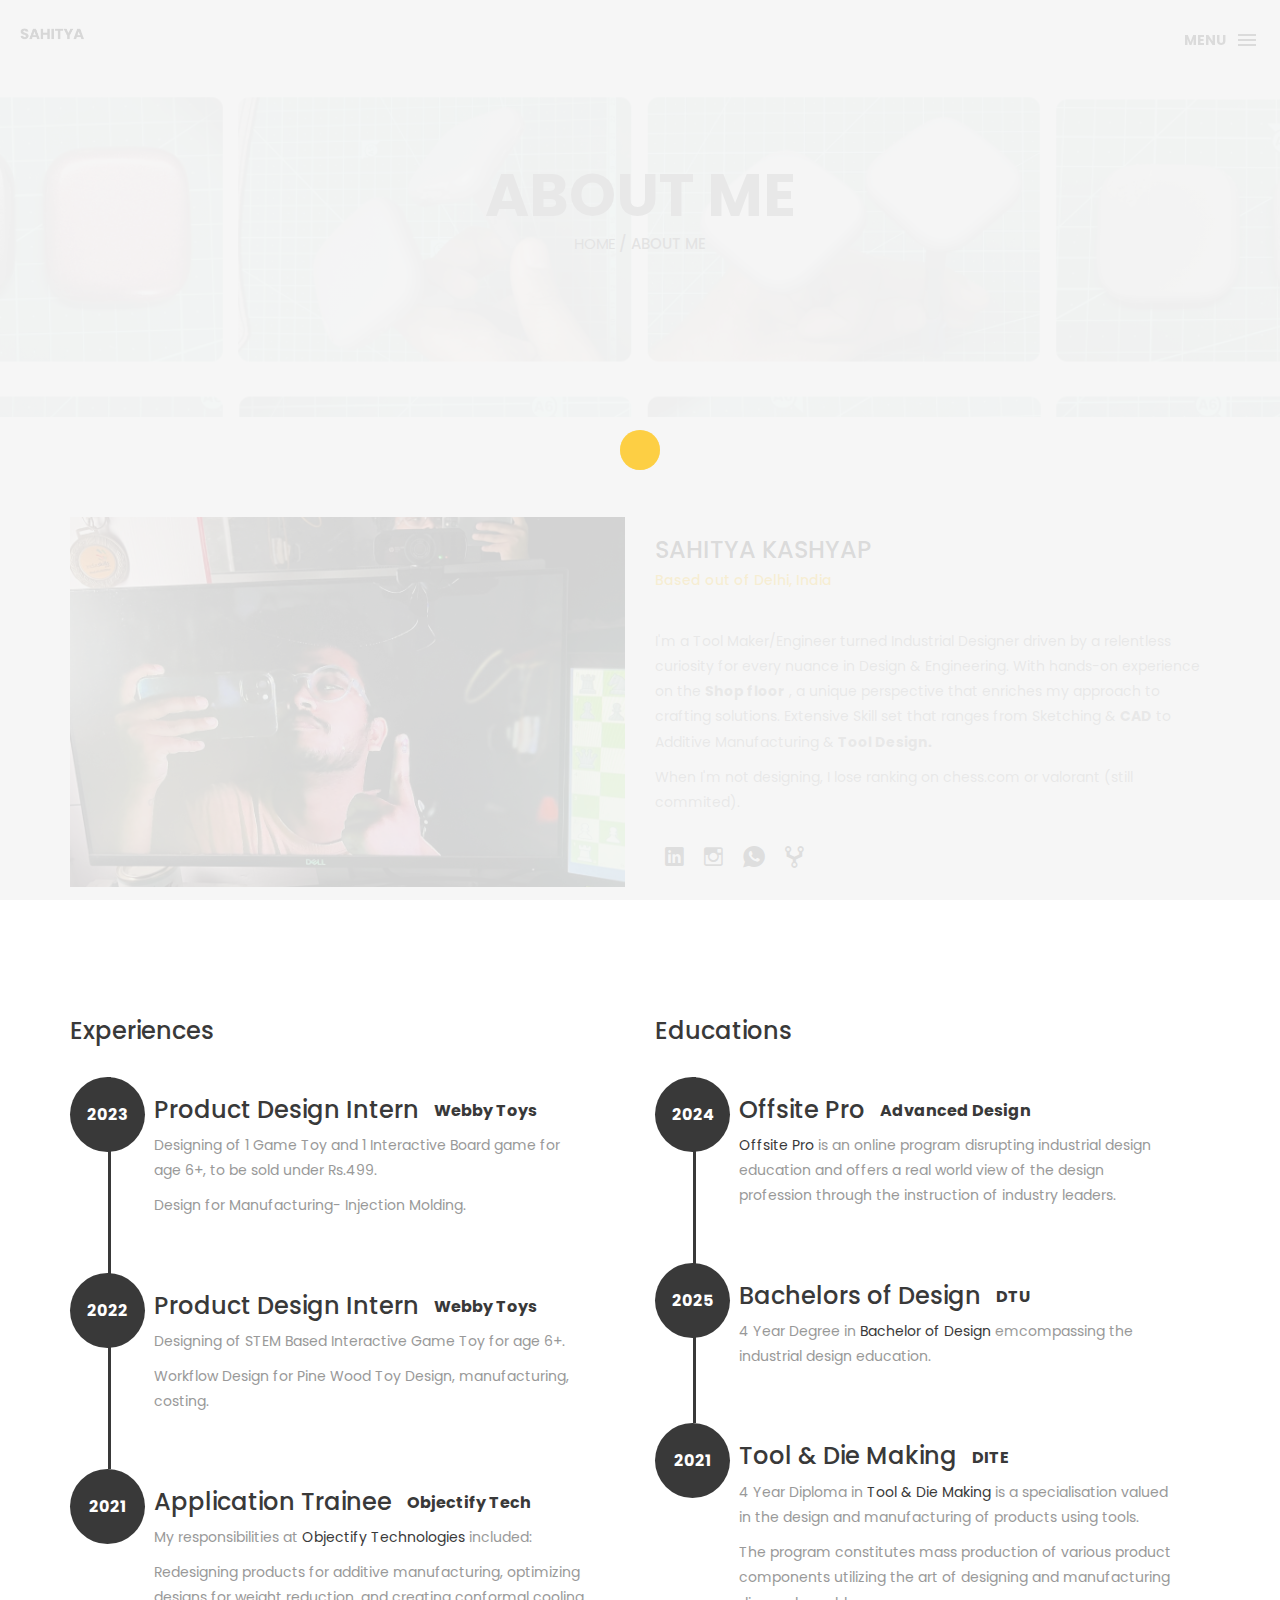
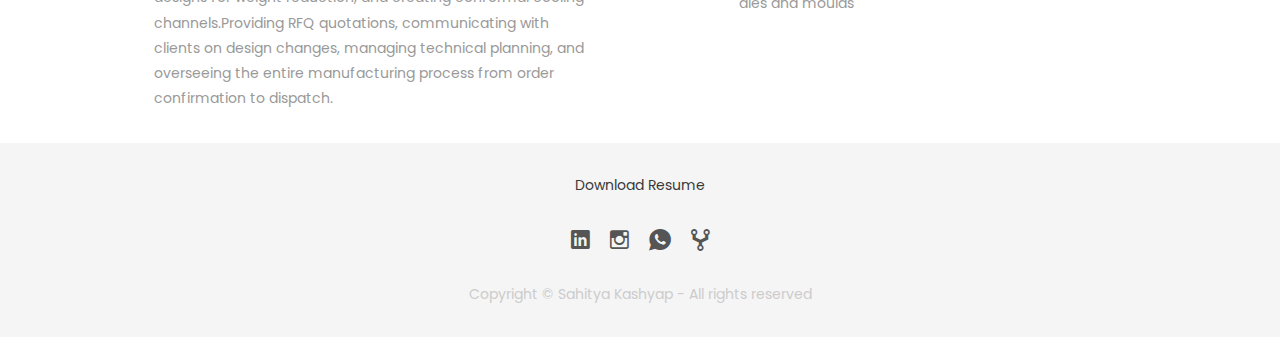
==== commit fdae8af0: "s" ====
--- a/about.html
+++ b/about.html
@@ -90,7 +90,7 @@
     <!-- Top bar -->
     <div class="top-bar">
         <h1>About Me</h1>
-        <p><a href="#">Home</a> / About me</p>
+        <p><a href="index.html">Home</a> / About me</p>
     </div>
     <!-- end Top bar -->
     
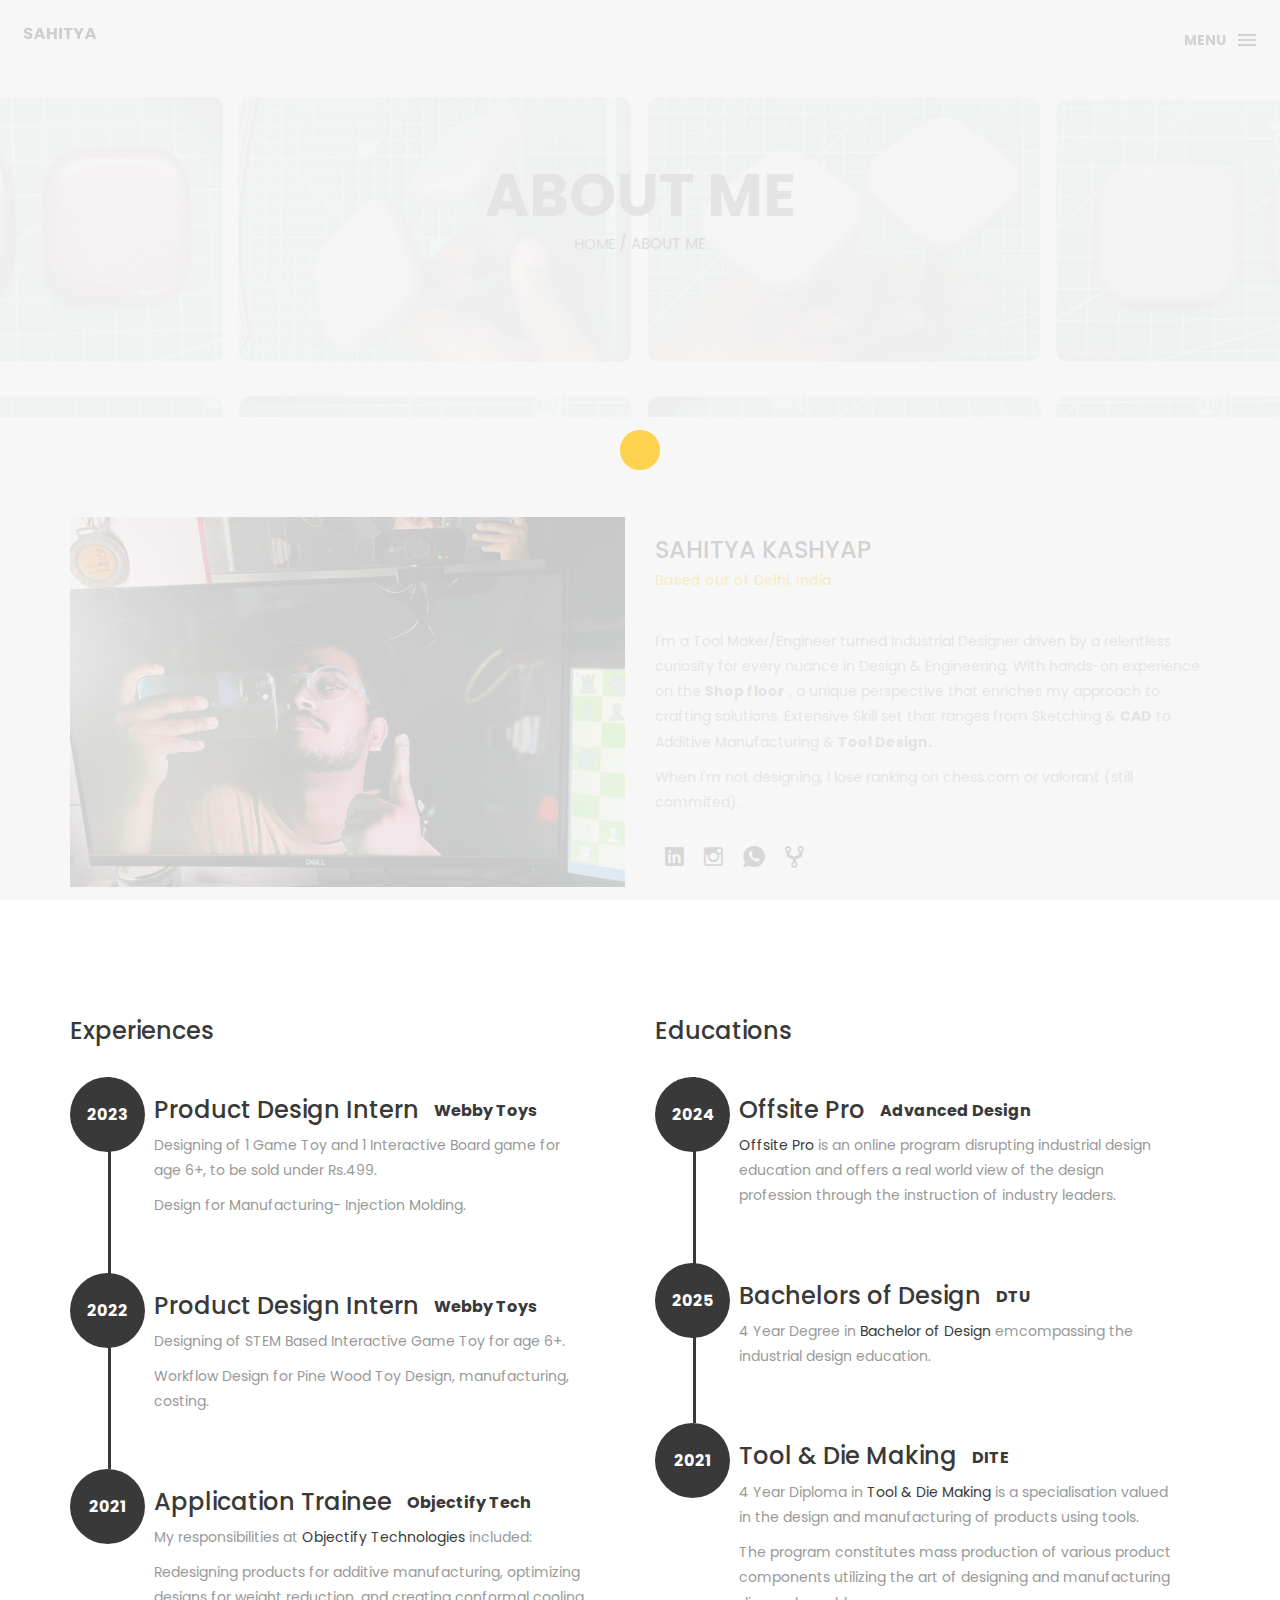
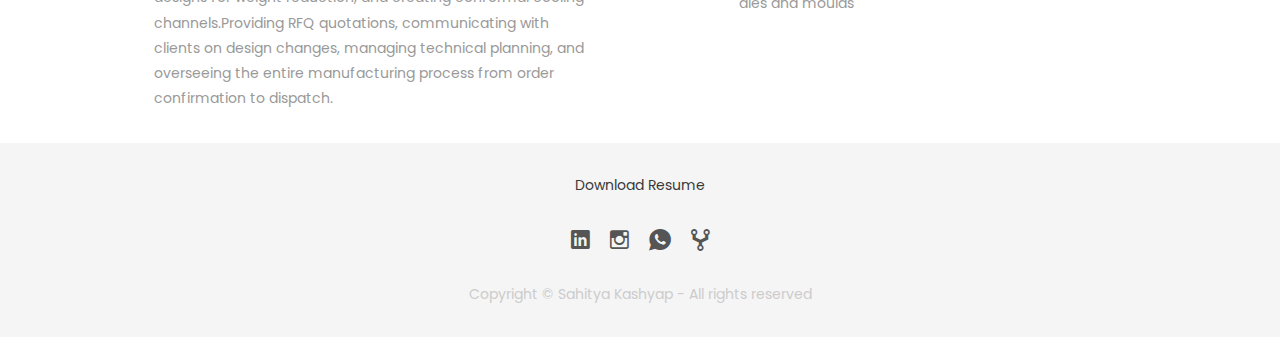
==== commit 41c1e973: "80" ====
--- a/about.html
+++ b/about.html
@@ -56,7 +56,7 @@
        <!-- box-header -->
         <header class="box-header">
             <div class="box-logo">
-                <a href="index.html"><img src="img/logo.png" width="70" alt="Logo"></a>
+                <a href="index.html"><img src="img/logo.png" width="80" alt="Logo"></a>
             </div>
             <!-- box-nav -->
             <a class="box-primary-nav-trigger" href="#0">
@@ -97,7 +97,7 @@
     <!-- Main container -->
     <div class="container main-container clearfix"> 
         <div class="col-md-6">
-            <img src="img/My lore.png" class="img-responsive" alt="" />
+            <img src="img/My lore.png" class="img-responsive" alt="about sahitya" />
         </div>
         <div class="col-md-6">
            <h3 class="uppercase">Sahitya Kashyap </h3>
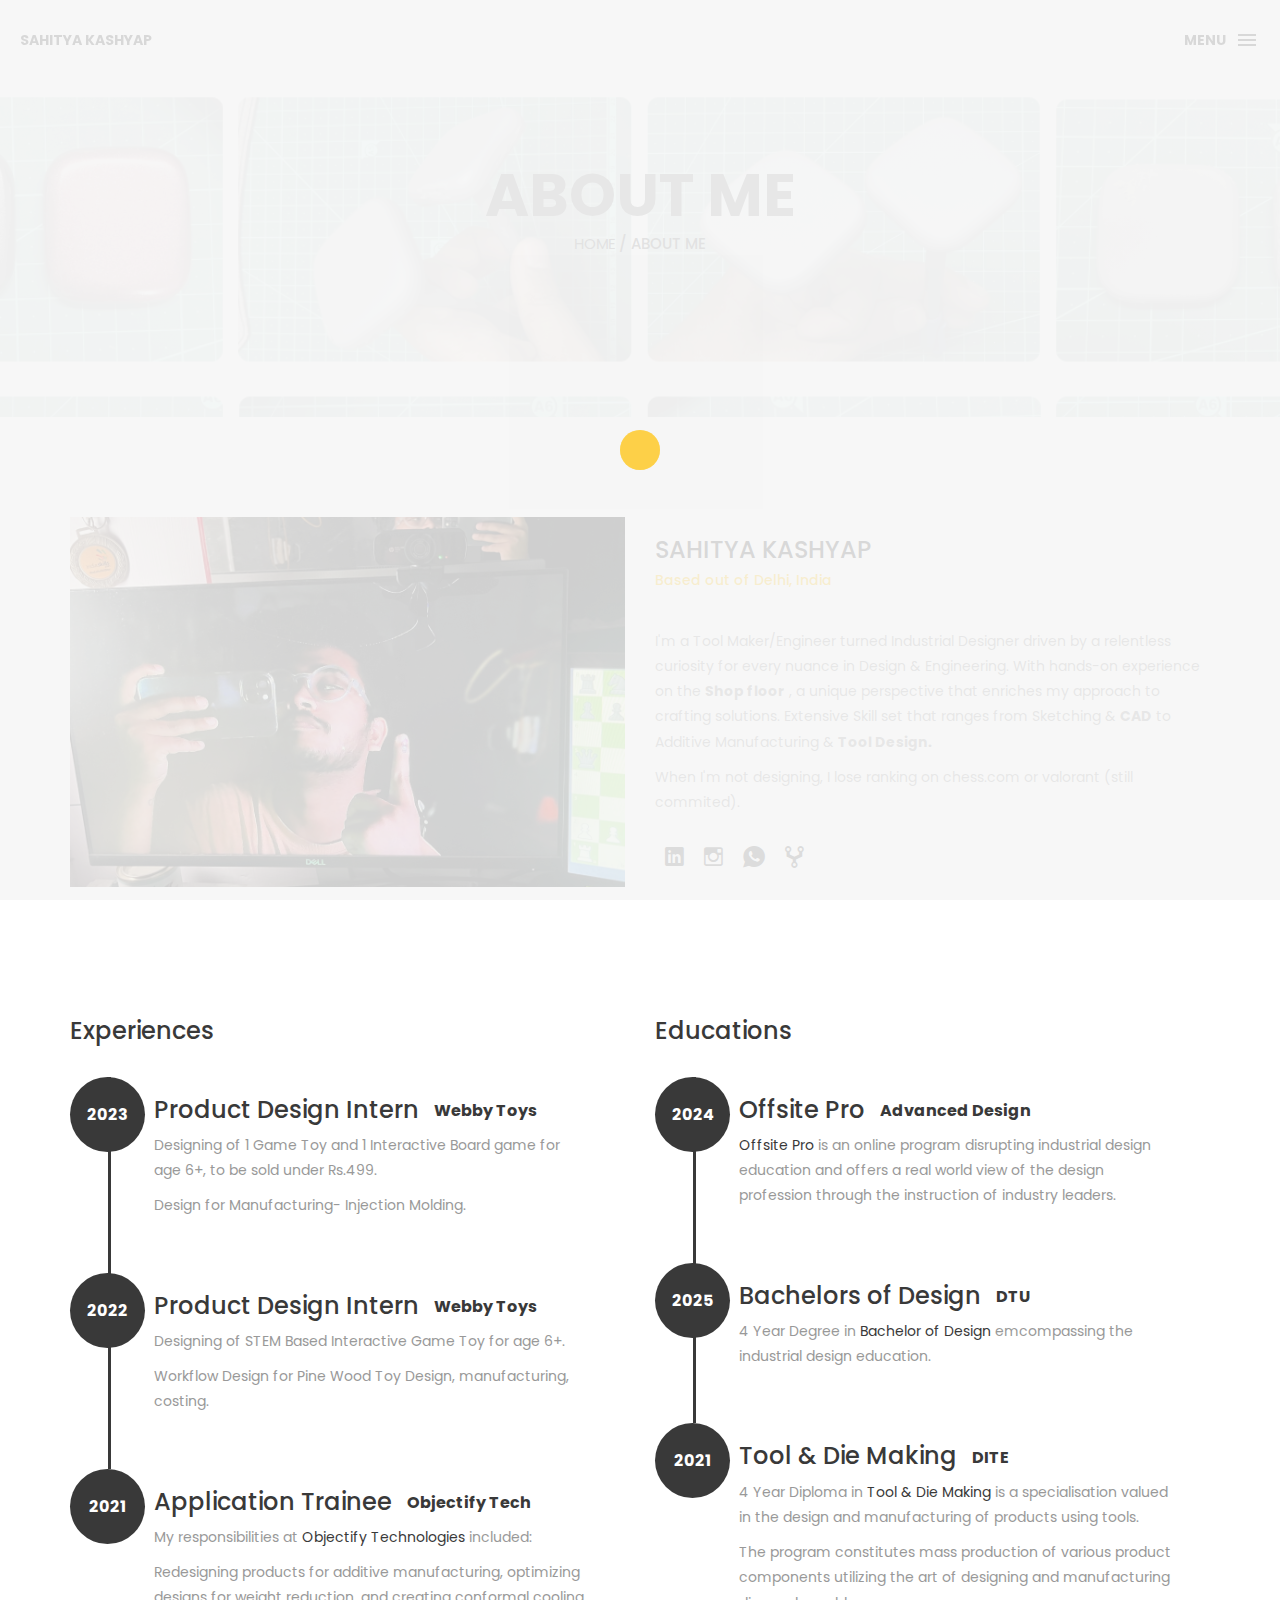
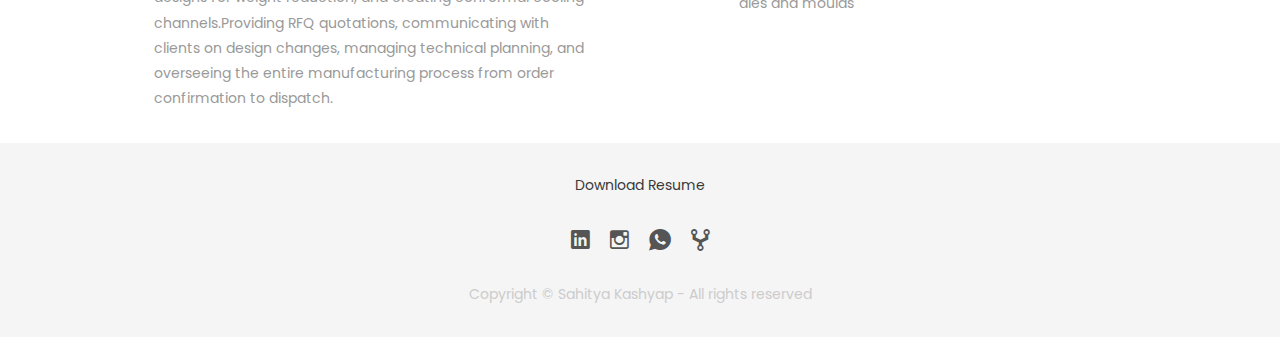
==== commit 9f8ea271: "s" ====
--- a/about.html
+++ b/about.html
@@ -56,7 +56,7 @@
        <!-- box-header -->
         <header class="box-header">
             <div class="box-logo">
-                <a href="index.html"><img src="img/logo.png" width="80" alt="Logo"></a>
+                <a href="index.html"><span class="box-logo-text">SAHITYA KASHYAP</span>
             </div>
             <!-- box-nav -->
             <a class="box-primary-nav-trigger" href="#0">
--- a/css/style.css
+++ b/css/style.css
@@ -1,11 +1,3 @@
-/*
-* Box Theme
-* Created by : Ahmed Eissa
-* website : www.ahmedessa.net
-* behance : https://www.behance.net/3essa
-*/
-
-
 /* Table of Content
 ==================================================
 	- Google fonts & font family -
@@ -225,8 +217,15 @@
 }
 
 .box-logo {
-    display: block;
-    padding: 20px;
+    display: inline-block;
+    position: absolute;
+    -webkit-transform: translateX(20px) translateY(110%);
+}
+
+.box-logo .box-logo-text{
+    color: #393939;
+    text-transform: uppercase;
+    font-weight: 700;
 }
 
 .box-primary-nav-trigger {
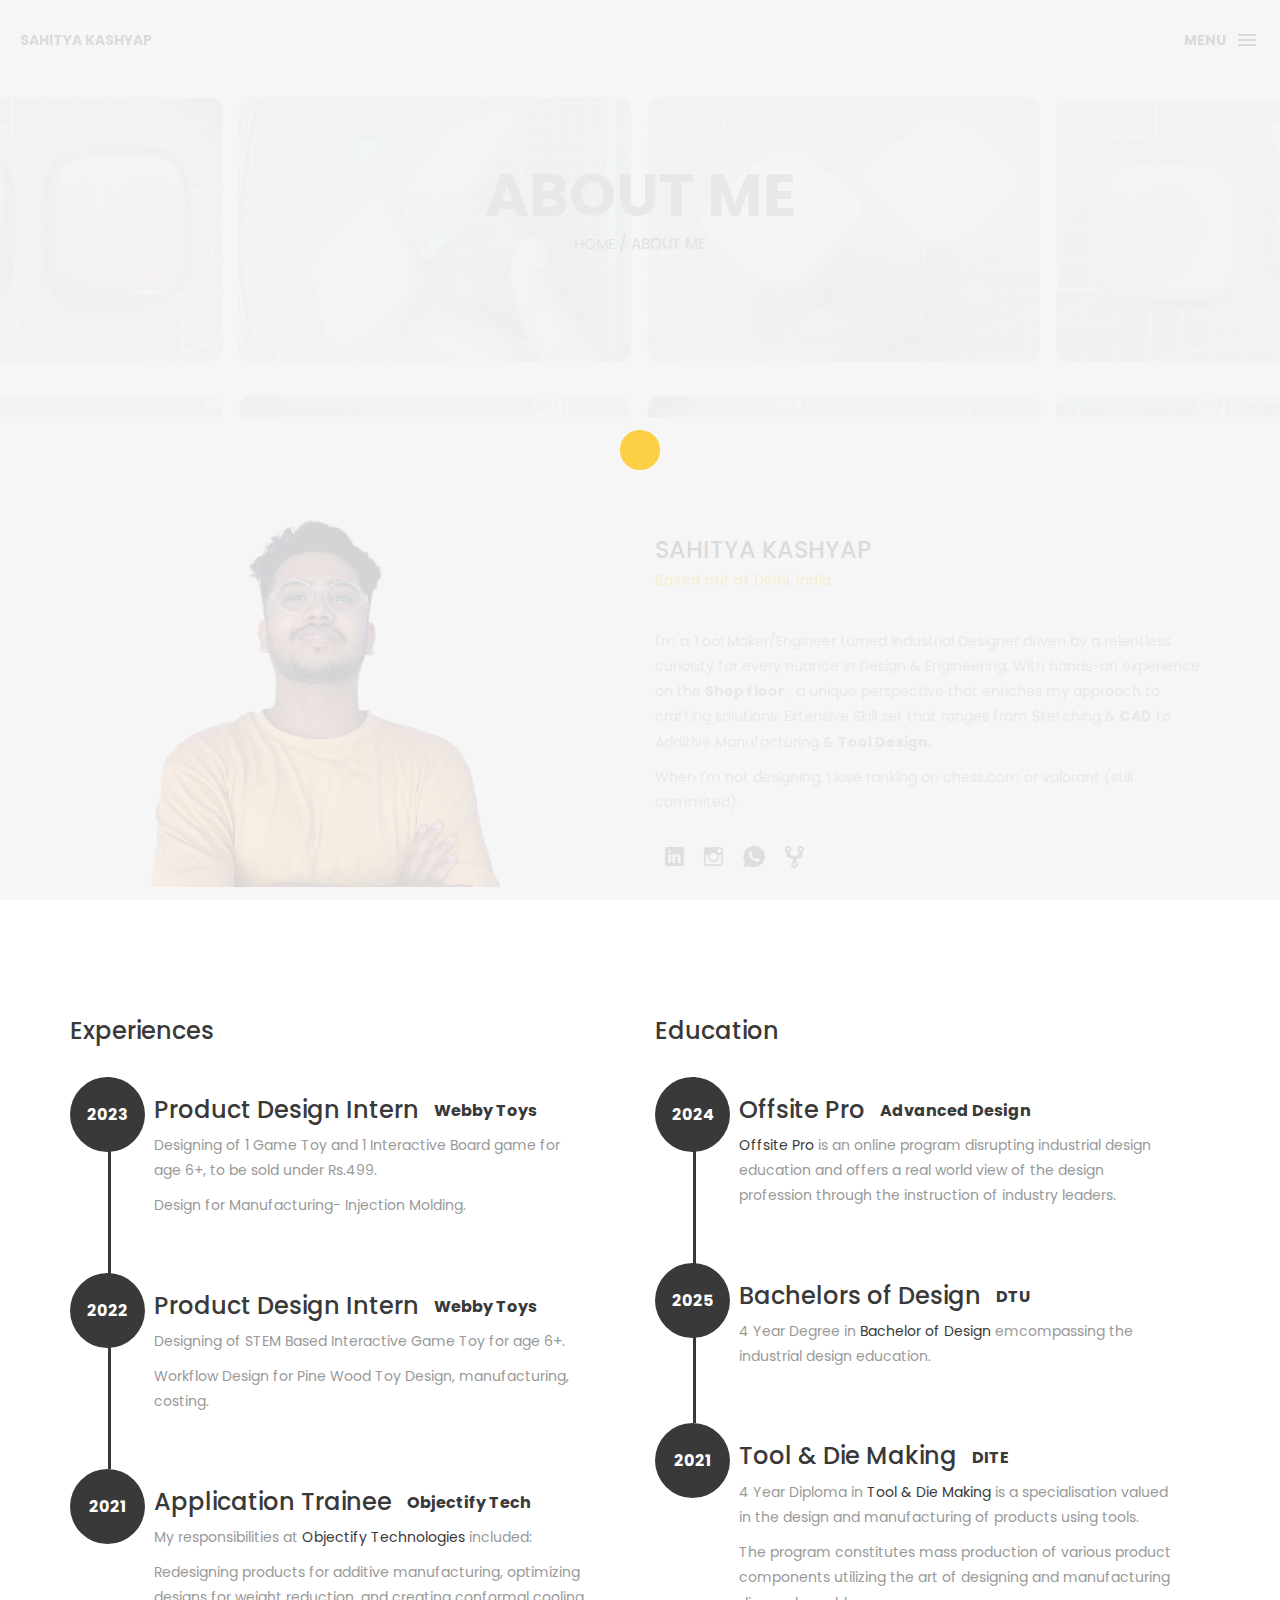
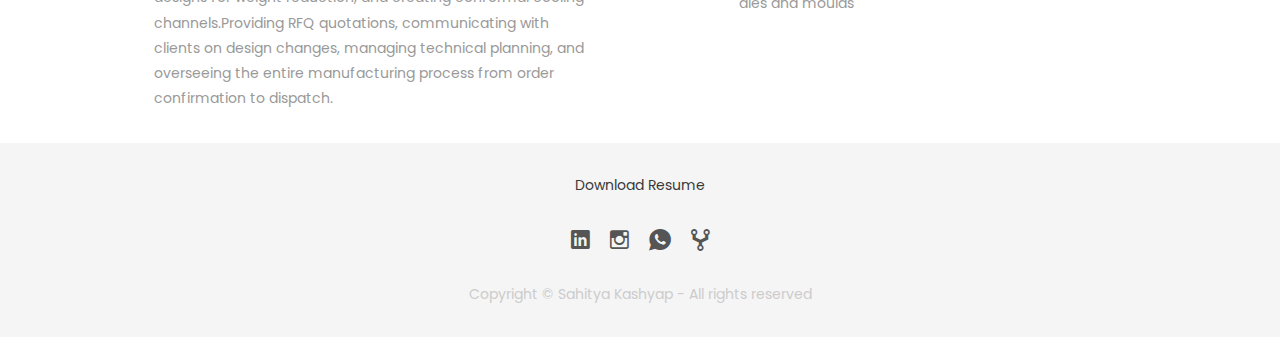
==== commit 0aa3046a: "s" ====
--- a/about.html
+++ b/about.html
@@ -162,7 +162,7 @@
                 </div>
 
                 <div class="col-lg-6 col-12">
-                  <h3 class="mb-4 mobile-mt-2">Educations</h3>
+                  <h3 class="mb-4 mobile-mt-2">Education</h3>
 
                     <div class="timeline">
                         <div class="timeline-wrapper">
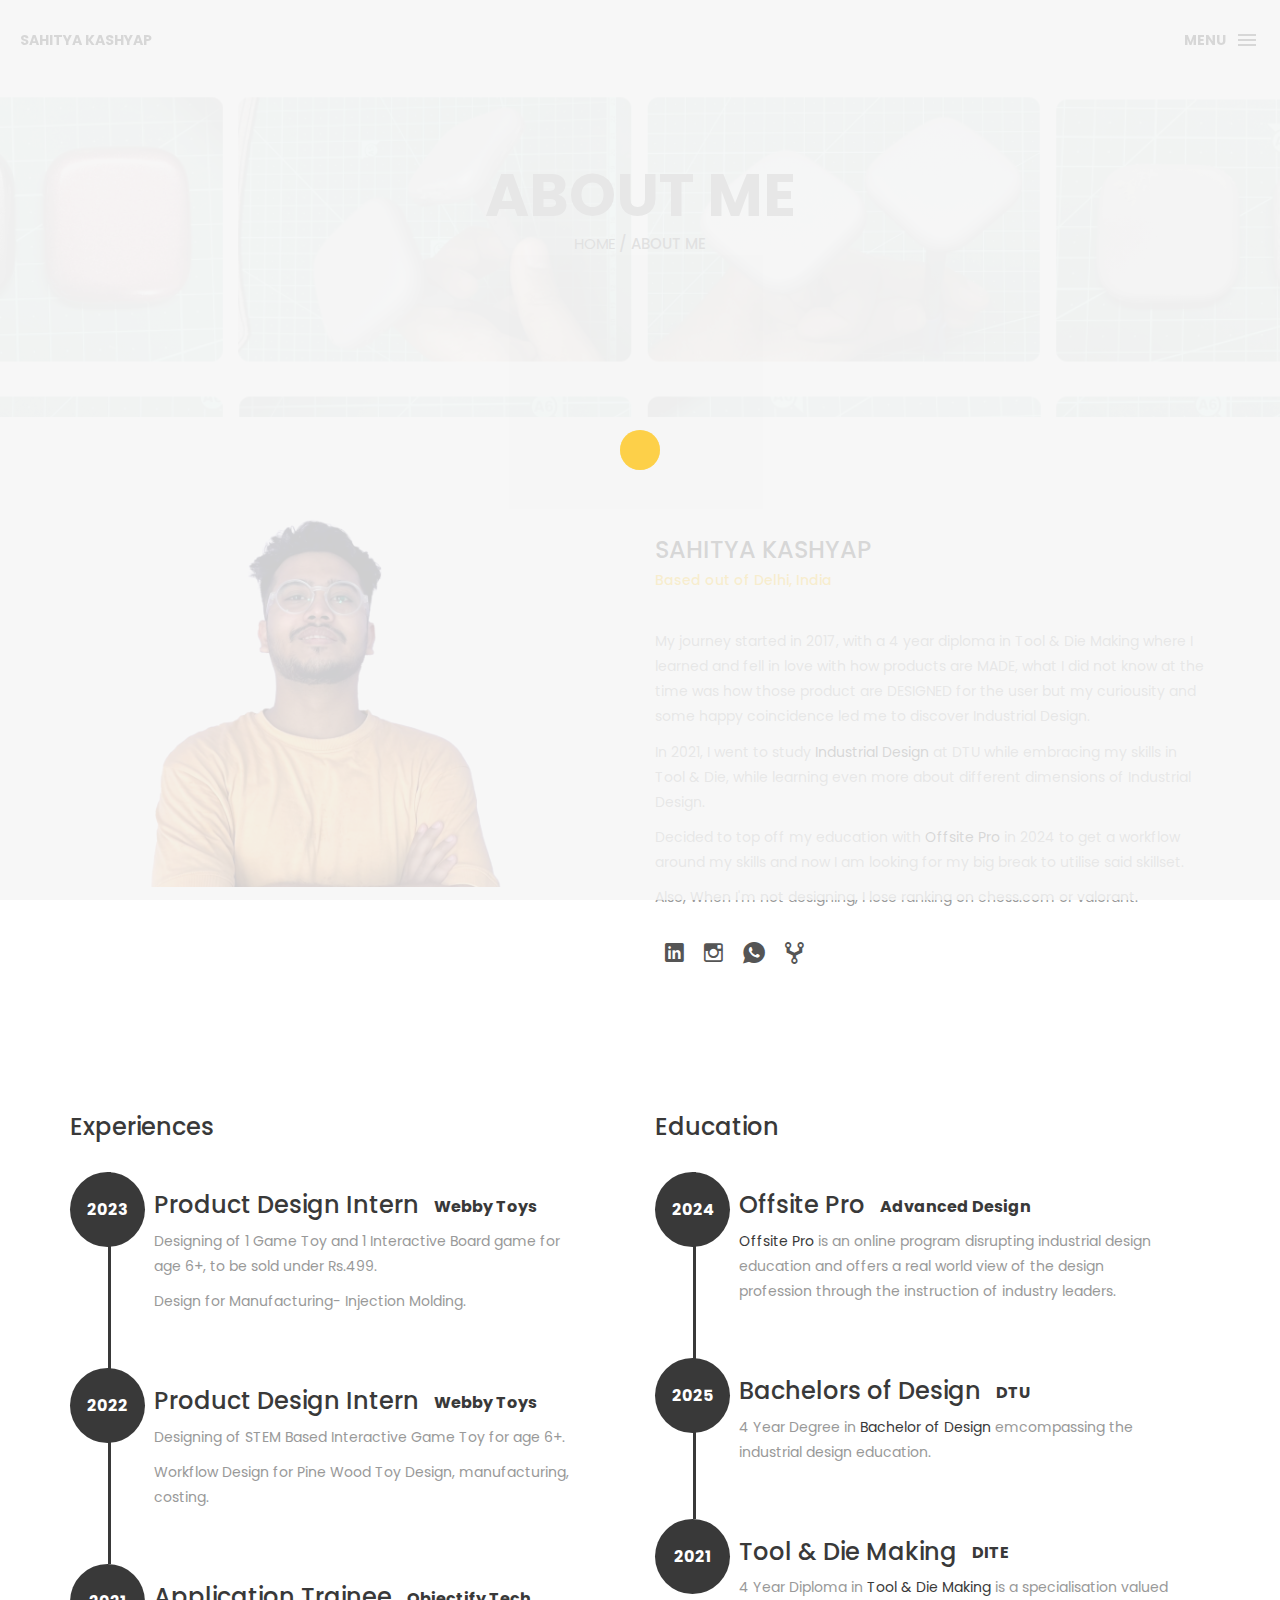
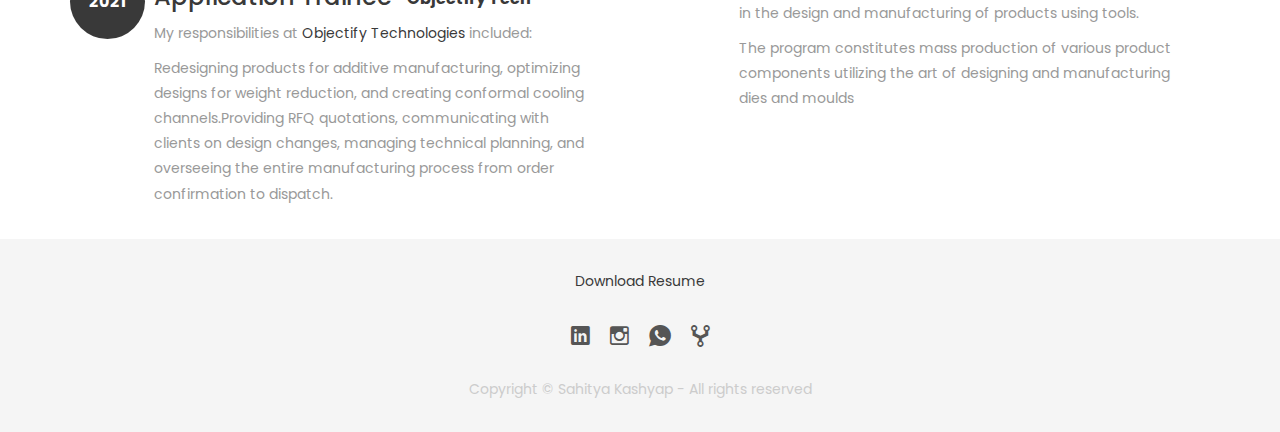
==== commit 5500a013: "sa" ====
--- a/about.html
+++ b/about.html
@@ -103,9 +103,11 @@
            <h3 class="uppercase">Sahitya Kashyap </h3>
            <h5>Based out of Delhi, India</h5>
            <div class="h-30"></div>
-            <p>I'm a Tool Maker/Engineer turned Industrial Designer driven by a relentless curiosity for every nuance in Design & Engineering. With hands-on experience on the <b>Shop floor</b> , a unique perspective that enriches my approach to crafting solutions. Extensive Skill set that ranges from Sketching & <b>CAD</b> to Additive Manufacturing & <b>Tool Design.</b></p>
-
-            <p>When I'm not designing, I lose ranking on chess.com or valorant (still commited).</p>
+            <p>My journey started in 2017, with a 4 year diploma in Tool & Die Making where I learned and fell in love with how products are MADE, what I did not know at the time was how those product are DESIGNED for the user but my curiousity and some happy coincidence led me to discover Industrial Design.</p>
+            <p>In 2021, I went to study <a rel="nofollow" href="https://www.dtu.ac.in/Web/Departments/design/about/index.php"> Industrial Design</a> at DTU while embracing my skills in Tool & Die, while learning even more about different dimensions of Industrial Design.</p>
+            <p>Decided to top off my education with <a rel="nofollow" href="https://advdes.org/pro">Offsite Pro</a> in 2024 to get a workflow around my skills and now I am looking for my big break to utilise said skillset.</p>
+            <p>Also, When I'm not designing, I lose ranking on chess.com or valorant.</p>
+
             <div class="h-10"></div>
             <ul class="social-ul">
                 <li class="box-social"><a href="https://www.linkedin.com/in/sahityakashyap/"><i class="ion-social-linkedin"></i></a></li>
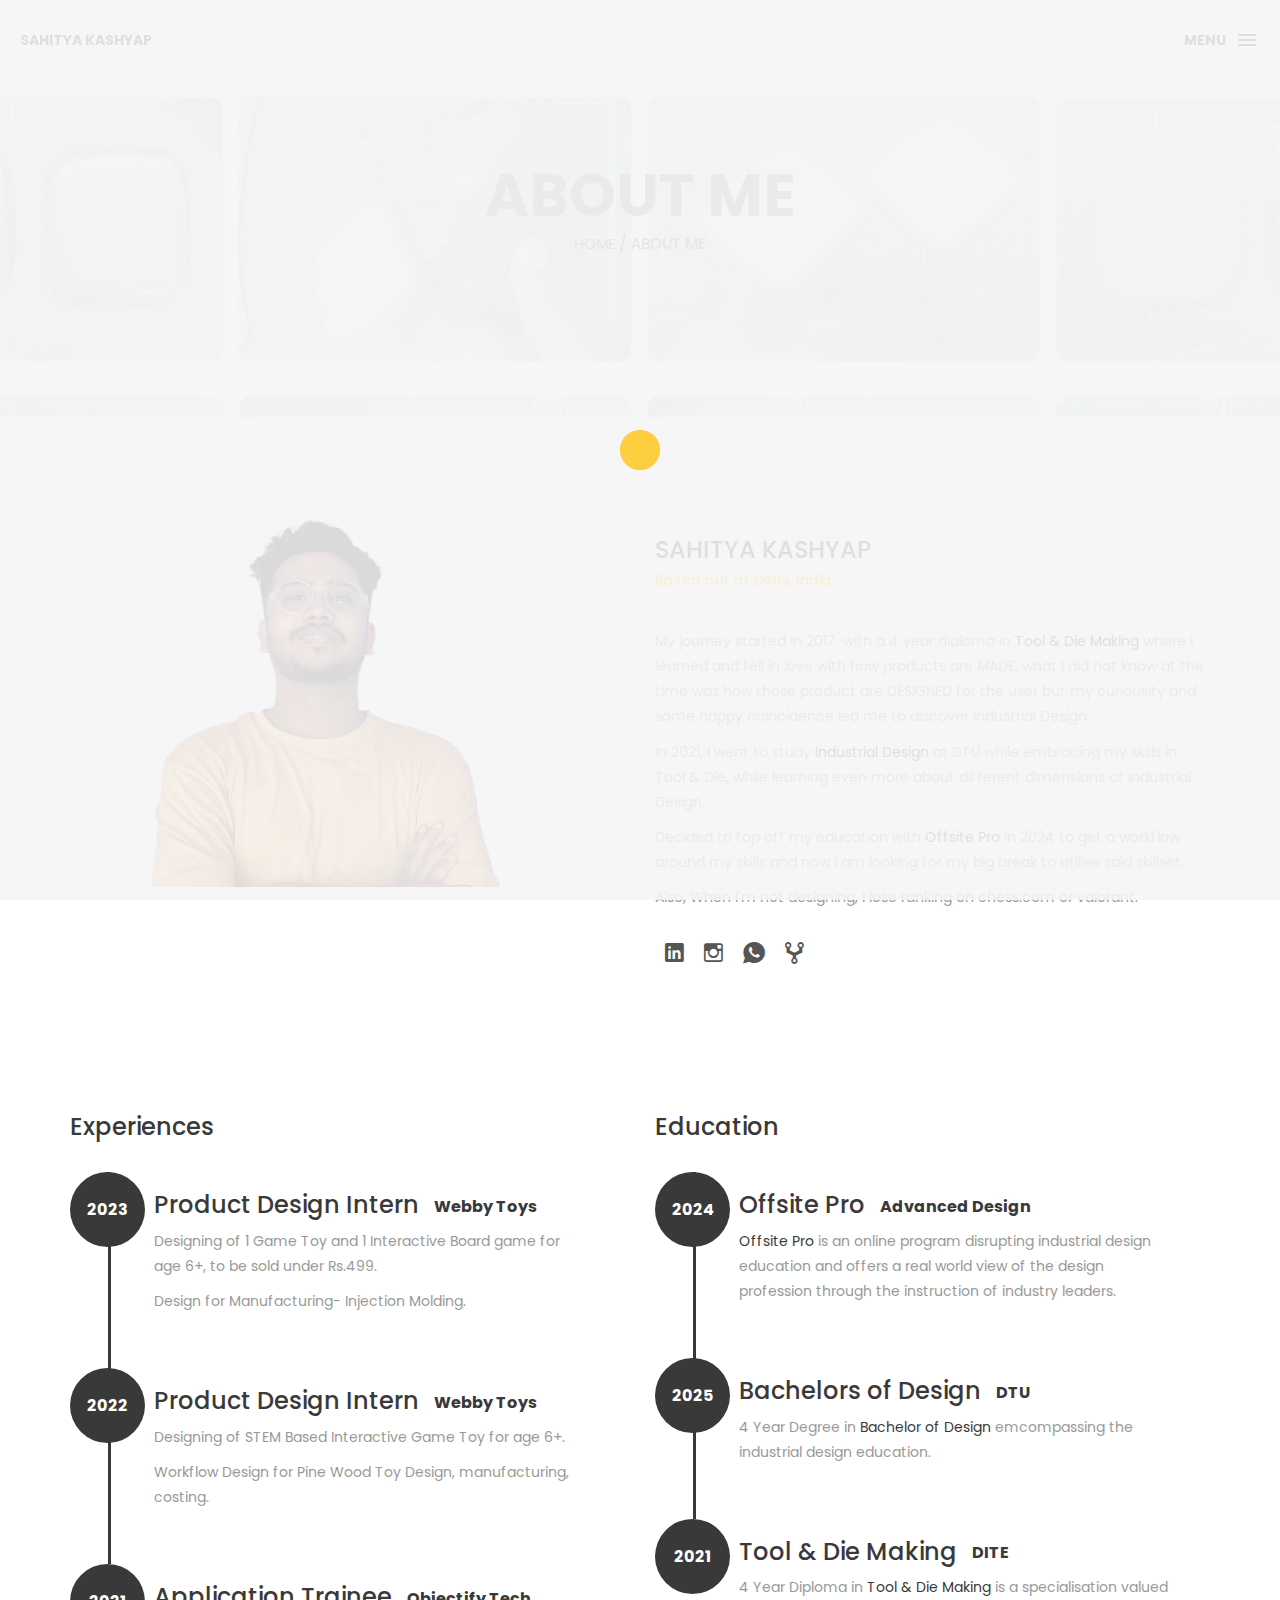
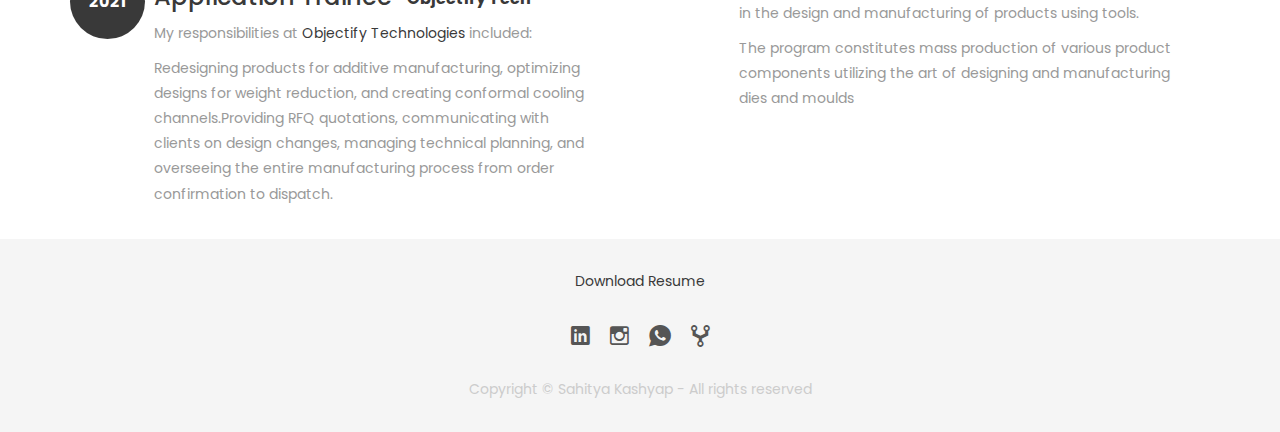
==== commit e6060f95: "sa" ====
--- a/about.html
+++ b/about.html
@@ -103,7 +103,7 @@
            <h3 class="uppercase">Sahitya Kashyap </h3>
            <h5>Based out of Delhi, India</h5>
            <div class="h-30"></div>
-            <p>My journey started in 2017, with a 4 year diploma in Tool & Die Making where I learned and fell in love with how products are MADE, what I did not know at the time was how those product are DESIGNED for the user but my curiousity and some happy coincidence led me to discover Industrial Design.</p>
+            <p>My journey started in 2017, with a 4 year diploma in <a rel="nofollow" href="https://dseu.ac.in/diplomacourse/diploma-in-tool-and-die-making/index.html"> Tool & Die Making </a> where I learned and fell in love with how products are MADE, what I did not know at the time was how those product are DESIGNED for the user but my curiousity and some happy coincidence led me to discover Industrial Design.</p>
             <p>In 2021, I went to study <a rel="nofollow" href="https://www.dtu.ac.in/Web/Departments/design/about/index.php"> Industrial Design</a> at DTU while embracing my skills in Tool & Die, while learning even more about different dimensions of Industrial Design.</p>
             <p>Decided to top off my education with <a rel="nofollow" href="https://advdes.org/pro">Offsite Pro</a> in 2024 to get a workflow around my skills and now I am looking for my big break to utilise said skillset.</p>
             <p>Also, When I'm not designing, I lose ranking on chess.com or valorant.</p>
